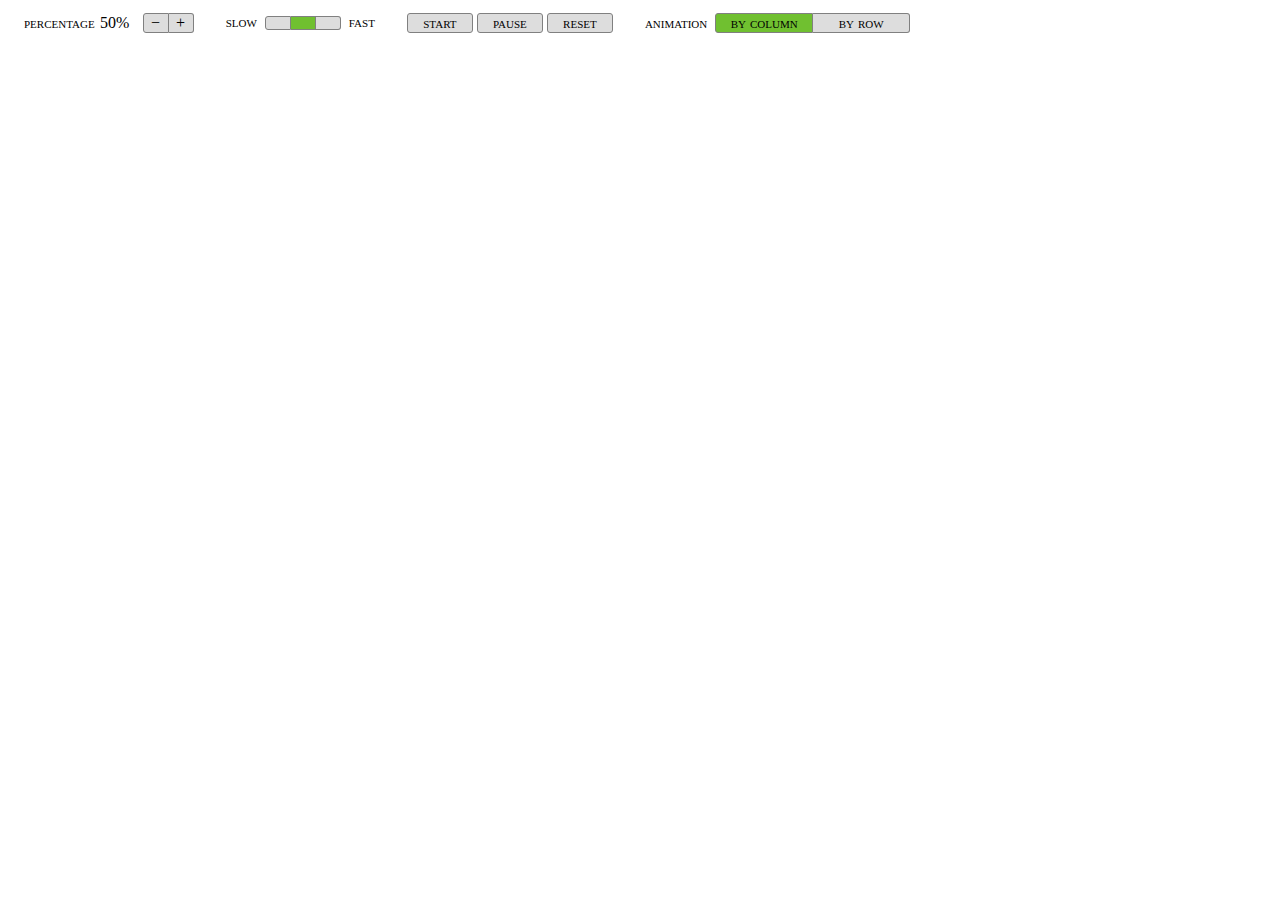
==== index.html @ ba7ed172 "Rename D3-canvas.html to index.html" ====
<link rel="stylesheet" type="text/css" media="all" href="style.css" />
<body>
<div id="containerTCL">
		<div id="cp"  class="containerTCL">
			<span id="cp1">
				<label class="text left-text">percentage</label>&nbsp;<label class="text percentage">50%</label>&nbsp;&nbsp;
				<label class="left">&minus;</label><label class="right">+</label>
			</span>
			<span id="cp2">
				<label class="text left-text">slow&nbsp;</label> 
				<label class="left pick slow">&nbsp;</label
					><label class="center pick medium selected">&nbsp;</label
				><label class="right pick fast">&nbsp;</label>
				<label class="text right-text">&nbsp;fast</label> 
			</span>	
			<span id="cp3">
				<label class="left right start">start</label>
				<label class="left right pause">pause</label>
				<label class="left right reset">reset</label>
			</span>	
			<span id="cp4">
				<label class="text left-text">animation</label>&nbsp;
				<label class="left bycol selected">by column</label
				><label class="right byrow">by row</label>
				<!-- ><label class="center matrix">(not enabled)</label -->
			</span>
			<!-- 			<span id="cp5">
				<label class="text left-text">remaining time:</label>&nbsp;
				<label class="text left-text minutes">...</label>
			</span> -->
		</div>
	</div>	
	<canvas id="wa"></canvas>
</body>
<script src="d3.v4.min.js"></script>
<script src="d3-canvas.js"></script>
---- style.css ----
body {
	font-variant: small-caps;
	font-family:Calibri,Verdana,Sans Serif;
	}
	
	containerTCL, #containerTCL2, .containerTCL {
	-webkit-touch-callout: none;
	-webkit-user-select: none;
	-khtml-user-select: none;
	-moz-user-select: none;
	-ms-user-select: none;
	user-select: none;
	width:100%;
	margin:auto;
	text-align:center;
	padding:5px 0;
	}
	
	.containerTCL label {
	text-align:center;
	display:inline-block;
	min-width:1.5em;
	}
	.containerTCL label.left:hover:not(.selected), .containerTCL label.center:hover:not(.selected), .containerTCL label.right:hover:not(.selected) {
	background-color:#c0c030 !important
	}
	.containerTCL #cp2 label.left, .containerTCL #cp2 label.center, .containerTCL #cp2 label.right {max-height:0.75em;vertical-align:middle}
	.containerTCL label.selected {
	background-color:#70c030 !important
	}
	.containerTCL label.left {
	border-top-left-radius:3px;
	border-bottom-left-radius:3px;
	background-color:#dddddd;
	border:1px solid grey;
	padding:0px;
	}
	.containerTCL label.center {
	background-color:#dddddd;
	border-top:1px solid grey;
	border-bottom:1px solid grey;
	border-right:1px solid grey;
	padding:0px;
	}
	.containerTCL label.right {
	border-top-right-radius:3px;
	border-bottom-right-radius:3px;
	background-color:#dddddd;
	border-top:1px solid grey;
	border-bottom:1px solid grey;
	border-right:1px solid grey;
	padding:0px;
	}
	.containerTCL label.disabled {opacity:0.3;}
	
	#containerTCL {position:relative}
	#cp span {display:inline-block;float:left;width:auto;padding:0 1em;}
	#cp1 label.percentage {min-width:2em;}
	#cp3 label {min-width:4em;}
	#cp4 label:not(.text) {min-width:6em;}
	
	#wa g.column rect {fill:#ccddcc;}
	#wa g.column rect.active {fill:#4444cc;}
	#wa g.row.gone rect.active {fill:#888888;}
	#wa g.active rect.active {fill:#0000cc;}
	
	path {
	fill: none;
	stroke: #999;
	}
	circle {
	fill: none;
	stroke: #aaa;
	}
	
	rect.redblock,rect.rednorm  {
	fill: #a00020;
	}
	
	#rectnorm rect {
	fill: rgb(128,0,0);
	}
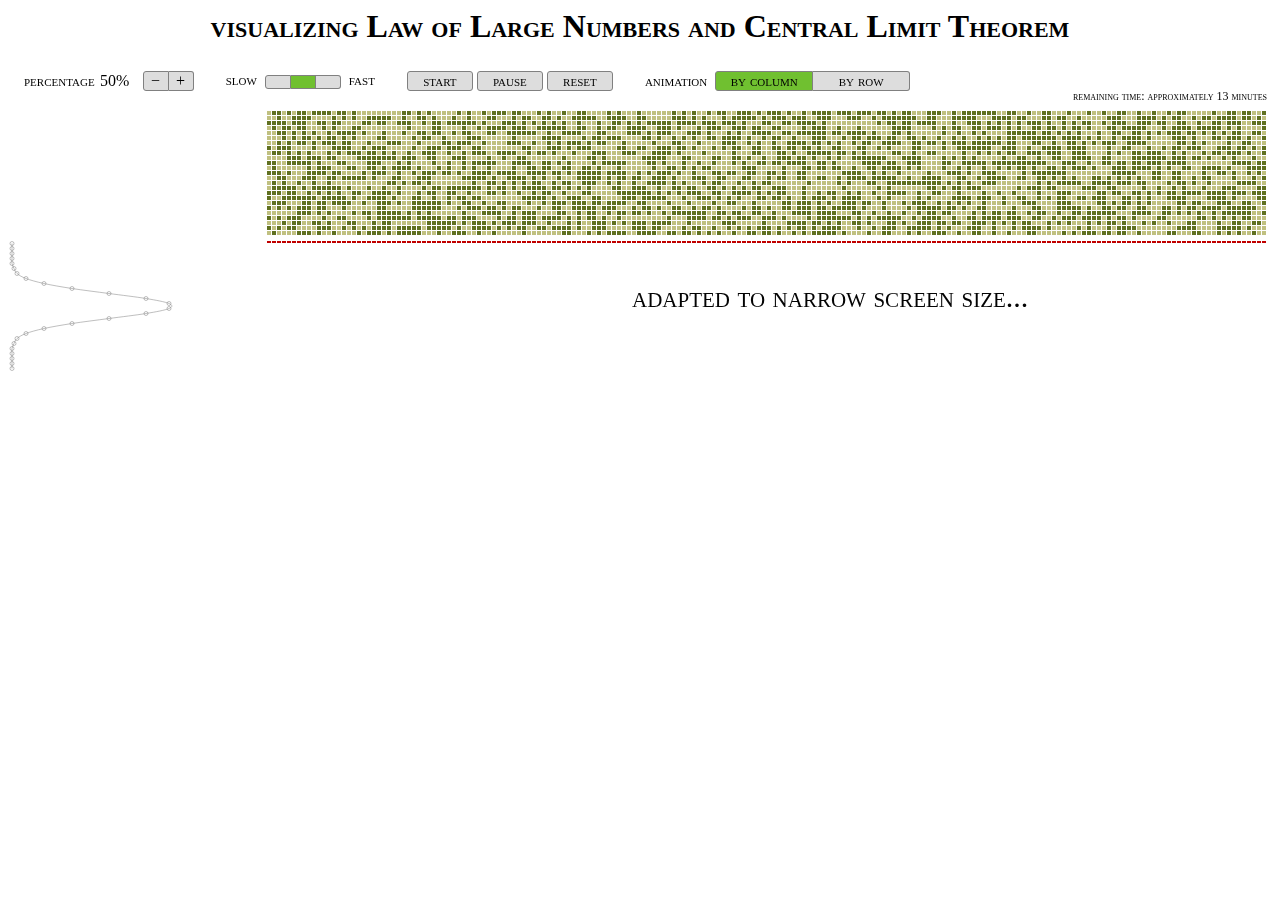
==== commit 02eff9f7: "Update index.html" ====
--- a/index.html
+++ b/index.html
@@ -1,5 +1,6 @@
 <link rel="stylesheet" type="text/css" media="all" href="style.css" />
 <body>
+<h1>visualizing Law of Large Numbers and Central Limit Theorem</h1>
 <div id="containerTCL">
 		<div id="cp"  class="containerTCL">
 			<span id="cp1">
--- a/style.css
+++ b/style.css
@@ -1,82 +1,84 @@
-	body {
-	font-variant: small-caps;
-	font-family:Calibri,Verdana,Sans Serif;
-	}
-	
-	containerTCL, #containerTCL2, .containerTCL {
-	-webkit-touch-callout: none;
-	-webkit-user-select: none;
-	-khtml-user-select: none;
-	-moz-user-select: none;
-	-ms-user-select: none;
-	user-select: none;
-	width:100%;
-	margin:auto;
-	text-align:center;
-	padding:5px 0;
-	}
-	
-	.containerTCL label {
-	text-align:center;
-	display:inline-block;
-	min-width:1.5em;
-	}
-	.containerTCL label.left:hover:not(.selected), .containerTCL label.center:hover:not(.selected), .containerTCL label.right:hover:not(.selected) {
-	background-color:#c0c030 !important
-	}
-	.containerTCL #cp2 label.left, .containerTCL #cp2 label.center, .containerTCL #cp2 label.right {max-height:0.75em;vertical-align:middle}
-	.containerTCL label.selected {
-	background-color:#70c030 !important
-	}
-	.containerTCL label.left {
-	border-top-left-radius:3px;
-	border-bottom-left-radius:3px;
-	background-color:#dddddd;
-	border:1px solid grey;
-	padding:0px;
-	}
-	.containerTCL label.center {
-	background-color:#dddddd;
-	border-top:1px solid grey;
-	border-bottom:1px solid grey;
-	border-right:1px solid grey;
-	padding:0px;
-	}
-	.containerTCL label.right {
-	border-top-right-radius:3px;
-	border-bottom-right-radius:3px;
-	background-color:#dddddd;
-	border-top:1px solid grey;
-	border-bottom:1px solid grey;
-	border-right:1px solid grey;
-	padding:0px;
-	}
-	.containerTCL label.disabled {opacity:0.3;}
-	
-	#containerTCL {position:relative}
-	#cp span {display:inline-block;float:left;width:auto;padding:0 1em;}
-	#cp1 label.percentage {min-width:2em;}
-	#cp3 label {min-width:4em;}
-	#cp4 label:not(.text) {min-width:6em;}
-	
-	#wa g.column rect {fill:#ccddcc;}
-	#wa g.column rect.active {fill:#4444cc;}
-	#wa g.row.gone rect.active {fill:#888888;}
-	#wa g.active rect.active {fill:#0000cc;}
-	
-	path {
-	fill: none;
-	stroke: #999;
-	}
-	circle {
-	fill: none;
-	stroke: #aaa;
-	}
-	
-	rect.redblock,rect.rednorm  {
-	fill: #a00020;
-	}
-	
-	#rectnorm rect {
-	fill: rgb(128,0,0);
-	}
+body {
+font-variant: small-caps;
+font-family:Calibri,Verdana,Sans Serif;
+}
+
+containerTCL, #containerTCL2, .containerTCL {
+-webkit-touch-callout: none;
+-webkit-user-select: none;
+-khtml-user-select: none;
+-moz-user-select: none;
+-ms-user-select: none;
+user-select: none;
+width:100%;
+margin:auto;
+text-align:center;
+padding:5px 0;
+}
+
+.containerTCL label {
+text-align:center;
+display:inline-block;
+min-width:1.5em;
+}
+.containerTCL label.left:hover:not(.selected), .containerTCL label.center:hover:not(.selected), .containerTCL label.right:hover:not(.selected) {
+background-color:#c0c030 !important
+}
+.containerTCL #cp2 label.left, .containerTCL #cp2 label.center, .containerTCL #cp2 label.right {max-height:0.75em;vertical-align:middle}
+.containerTCL label.selected {
+background-color:#70c030 !important
+}
+.containerTCL label.left {
+border-top-left-radius:3px;
+border-bottom-left-radius:3px;
+background-color:#dddddd;
+border:1px solid grey;
+padding:0px;
+}
+.containerTCL label.center {
+background-color:#dddddd;
+border-top:1px solid grey;
+border-bottom:1px solid grey;
+border-right:1px solid grey;
+padding:0px;
+}
+.containerTCL label.right {
+border-top-right-radius:3px;
+border-bottom-right-radius:3px;
+background-color:#dddddd;
+border-top:1px solid grey;
+border-bottom:1px solid grey;
+border-right:1px solid grey;
+padding:0px;
+}
+.containerTCL label.disabled {opacity:0.3;}
+
+#containerTCL {position:relative}
+#cp span {display:inline-block;float:left;width:auto;padding:0 1em;}
+#cp1 label.percentage {min-width:2em;}
+#cp3 label {min-width:4em;}
+#cp4 label:not(.text) {min-width:6em;}
+
+#wa g.column rect {fill:#ccddcc;}
+#wa g.column rect.active {fill:#4444cc;}
+#wa g.row.gone rect.active {fill:#888888;}
+#wa g.active rect.active {fill:#0000cc;}
+
+path {
+fill: none;
+stroke: #999;
+}
+circle {
+fill: none;
+stroke: #aaa;
+}
+
+rect.redblock,rect.rednorm  {
+fill: #a00020;
+}
+
+#rectnorm rect {
+fill: rgb(128,0,0);
+}
+
+h1 {text-align:center}
